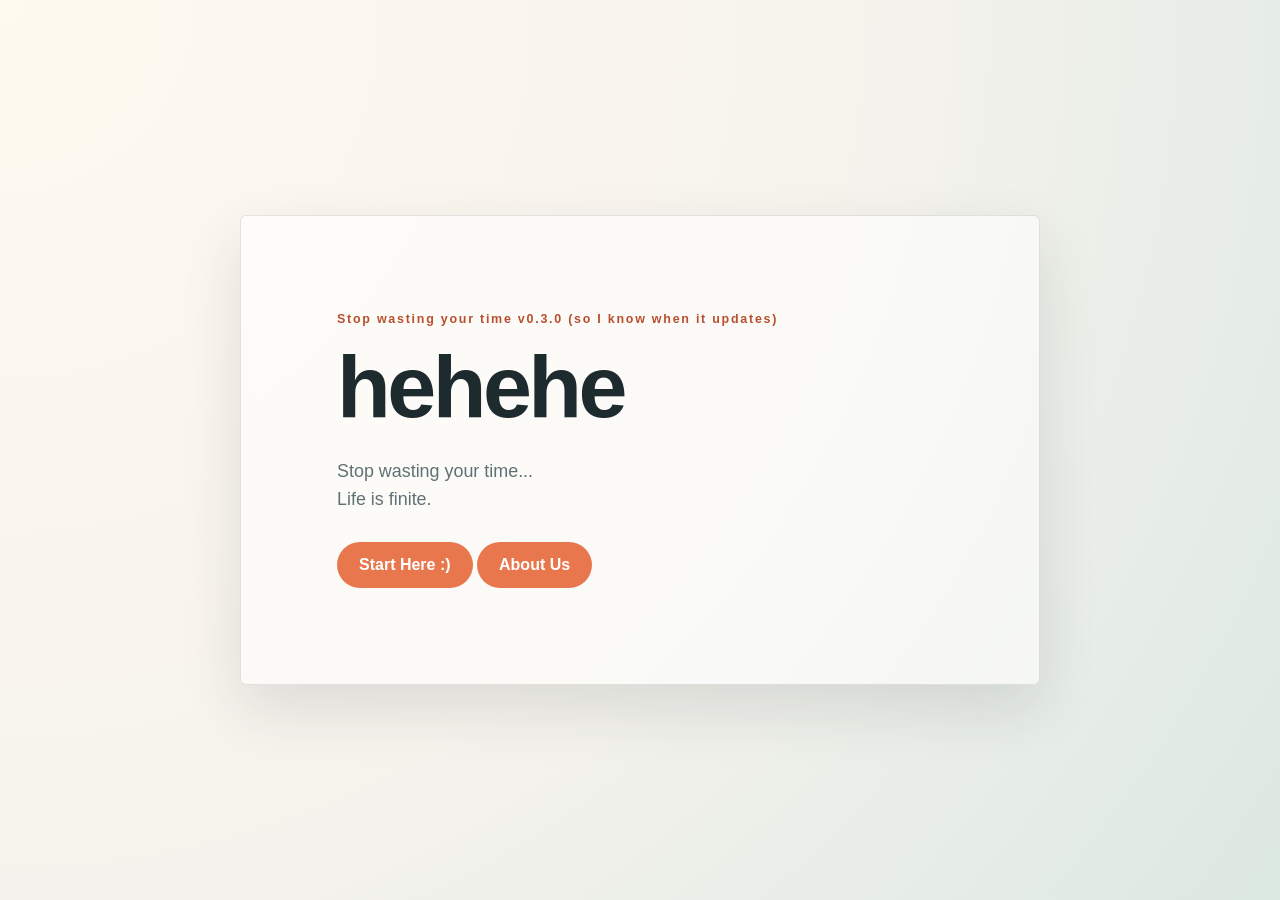
==== index.html @ a1fb7504 "0.3 modified:   game.html modified:   index.html" ====
<!doctype html>
<html lang="en">
  <head>
    <meta charset="UTF-8" />
    <meta name="viewport" content="width=device-width, initial-scale=1.0" />
    <title>Please stop wasting your time.</title>
    <link rel="stylesheet" href="style.css" />
  </head>
  <body>
    <main class="app">
      <p class="eyebrow">Stop wasting your time v0.3.0 (so I know when it updates)</p>
      <h1>hehehe</h1>
      <p class="intro">
        Stop wasting your time...<br />Life is finite.
      </p>

      <button id="startHere" type="button">Start Here :)</button>
      <button id="theWeirdAndWorryingAboutUsButton" type="button">About Us</button>
    </main>
<!--So... umm... hi! If you are reading this, which you are, that means you are a human and may or may not need this app!-->
    <script src="script.js"></script>
    <script>
      document.querySelectorAll("button").forEach((button) => {
        button.addEventListener("click", () => {
          button.classList.remove("is-pressed");
          void button.offsetWidth;
          button.classList.add("is-pressed");
          setTimeout(() => button.classList.remove("is-pressed"), 900);
        });
      });
    </script>
  </body>
</html>
---- style.css ----
:root {
  --blackish: #1d2a2e;
  --grayish: #607174;
  --paper: #f6f3ed;
  --accent: #e8774e;
  --accent-hover: #d96845;
  --accent-dark: #b84f2e;
}

* {
  box-sizing: border-box;
}

body {
  min-height: 100vh;
  margin: 0;
  display: grid;
  place-items: center;
  padding: 24px;
  color: var(--blackish);
  background: radial-gradient(circle at top left, #fffaf0, var(--paper) 55%, #dce8e2);
  font-family: Arial, "Verdana", sans-serif;
}

.app {
  width: min(100%, 800px);
  min-height: 420px;
  padding: clamp(40px, 10vw, 96px);
  border: 1px solid rgba(29, 42, 46, 0.12);
  border-radius: 6px;
  background: rgba(255, 255, 255, 0.58);
  box-shadow: 0 24px 60px rgba(29, 42, 46, 0.12);
}

.eyebrow {
  margin: 0 0 18px;
  color: var(--accent-dark);
  font: 700 0.78rem/1.2 Arial, sans-serif;
  letter-spacing: 0.14em;
}

h1 {
  max-width: 8ch;
  margin: 0;
  font-size: clamp(3rem, 8vw, 5.5rem);
  line-height: 0.95;
  letter-spacing: -0.04em;
}

.intro {
  max-width: 36ch;
  margin: 28px 0;
  color: var(--grayish);
  font: 1.12rem/1.6 Arial, sans-serif;
}

button {
  position: relative;
  border: 0;
  border-radius: 999px;
  padding: 14px 22px;
  color: #fff;
  background: var(--accent);
  cursor: pointer;
  font: 700 1rem Arial, sans-serif;
}

button:hover {
  background: var(--accent-hover);
}

button::after {
  content: "";
  position: absolute;
  inset: -0.4rem;
  border: 2px solid currentColor;
  border-radius: inherit;
  opacity: 0;
  pointer-events: none;
}

button.is-pressed::after {
  animation: button-ring 900ms ease-out forwards;
}

@keyframes button-ring {
  from {
    opacity: 0.9;
    transform: scale(1);
  }
  to {
    opacity: 0;
    transform: scale(1.5);
  }
}

button:focus-visible {
  outline: 3px solid var(--blackish);
  outline-offset: 4px;
}

.message {
  min-height: 1.5em;
  margin: 22px 0 0;
  color: var(--accent-dark);
  font: 700 1rem Arial, sans-serif;
}

/* Much of this CSS is AI generated, and then I changed some of it so I like it better. */
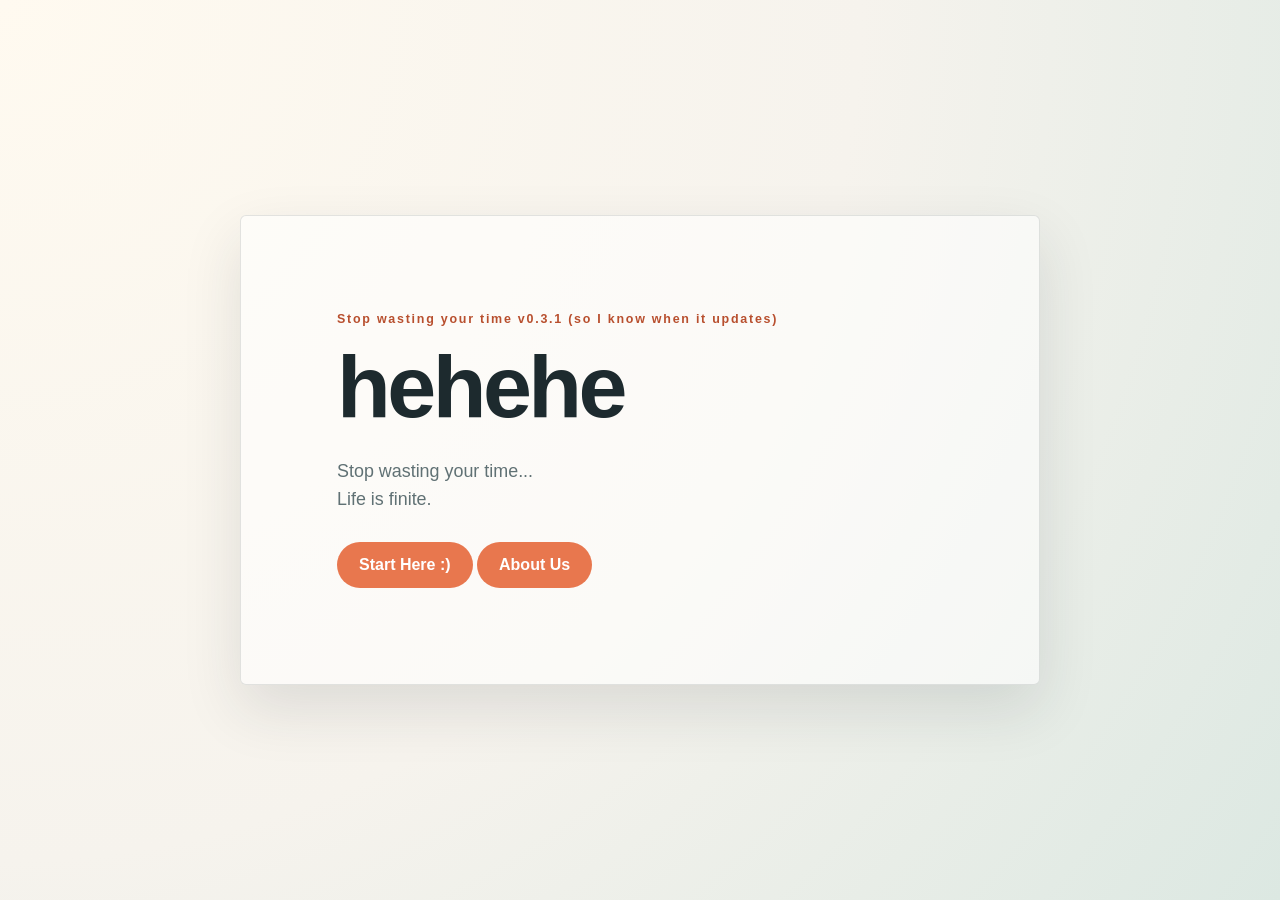
==== commit e33d4438: "v modified:   aboutUs.html modified:   index.html modified:   script.js" ====
--- a/index.html
+++ b/index.html
@@ -8,7 +8,7 @@
   </head>
   <body>
     <main class="app">
-      <p class="eyebrow">Stop wasting your time v0.3.0 (so I know when it updates)</p>
+      <p class="eyebrow">Stop wasting your time v0.3.1 (so I know when it updates)</p>
       <h1>hehehe</h1>
       <p class="intro">
         Stop wasting your time...<br />Life is finite.
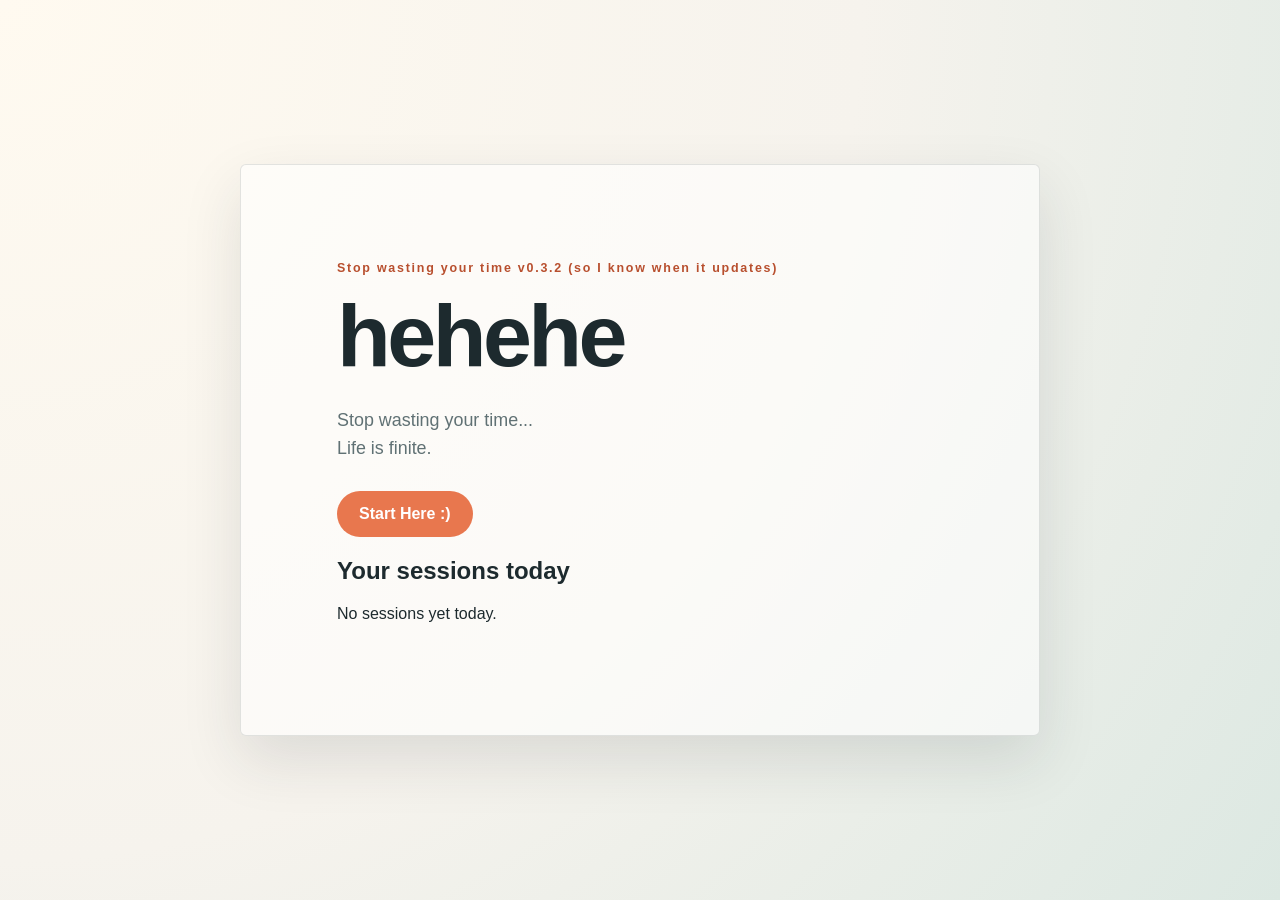
==== commit 5051efaf: "v0.3 modified:   index.html" ====
--- a/index.html
+++ b/index.html
@@ -8,18 +8,61 @@
   </head>
   <body>
     <main class="app">
-      <p class="eyebrow">Stop wasting your time v0.3.1 (so I know when it updates)</p>
+      <p class="eyebrow">Stop wasting your time v0.3.2 (so I know when it updates)</p>
       <h1>hehehe</h1>
       <p class="intro">
         Stop wasting your time...<br />Life is finite.
       </p>
 
       <button id="startHere" type="button">Start Here :)</button>
-      <button id="theWeirdAndWorryingAboutUsButton" type="button">About Us</button>
+      <section class="session-history" aria-labelledby="sessionHistoryTitle">
+        <h2 id="sessionHistoryTitle">Your sessions today</h2>
+        <ul id="todaySessions"></ul>
+        <p id="noSessions">No sessions yet today.</p>
+      </section>
     </main>
 <!--So... umm... hi! If you are reading this, which you are, that means you are a human and may or may not need this app!-->
     <script src="script.js"></script>
     <script>
+      const sessionKey = "stopWastingTimeSessions";
+      const sessionsList = document.getElementById("todaySessions");
+      const noSessions = document.getElementById("noSessions");
+
+      function getTodaySessions() {
+        const now = new Date();
+        const todayKey = `${now.getFullYear()}-${now.getMonth() + 1}-${now.getDate()}`;
+        try {
+          const saved = JSON.parse(localStorage.getItem(sessionKey) || "{}");
+          return saved.date === todayKey && Array.isArray(saved.sessions) ? saved.sessions : [];
+        } catch {
+          return [];
+        }
+      }
+
+      function renderSessions() {
+        const sessions = getTodaySessions();
+        sessionsList.replaceChildren();
+        sessions.forEach((session) => {
+          const item = document.createElement("li");
+          item.textContent = `Started at ${new Date(session).toLocaleTimeString([], { hour: "numeric", minute: "2-digit" })}`;
+          sessionsList.appendChild(item);
+        });
+        noSessions.hidden = sessions.length > 0;
+      }
+
+      document.getElementById("startHere").addEventListener("click", () => {
+        const now = new Date();
+        const todayKey = `${now.getFullYear()}-${now.getMonth() + 1}-${now.getDate()}`;
+        const sessions = getTodaySessions();
+        sessions.push(now.toISOString());
+        try {
+          localStorage.setItem(sessionKey, JSON.stringify({ date: todayKey, sessions }));
+        } catch {}
+        renderSessions();
+      });
+
+      renderSessions();
+
       document.querySelectorAll("button").forEach((button) => {
         button.addEventListener("click", () => {
           button.classList.remove("is-pressed");
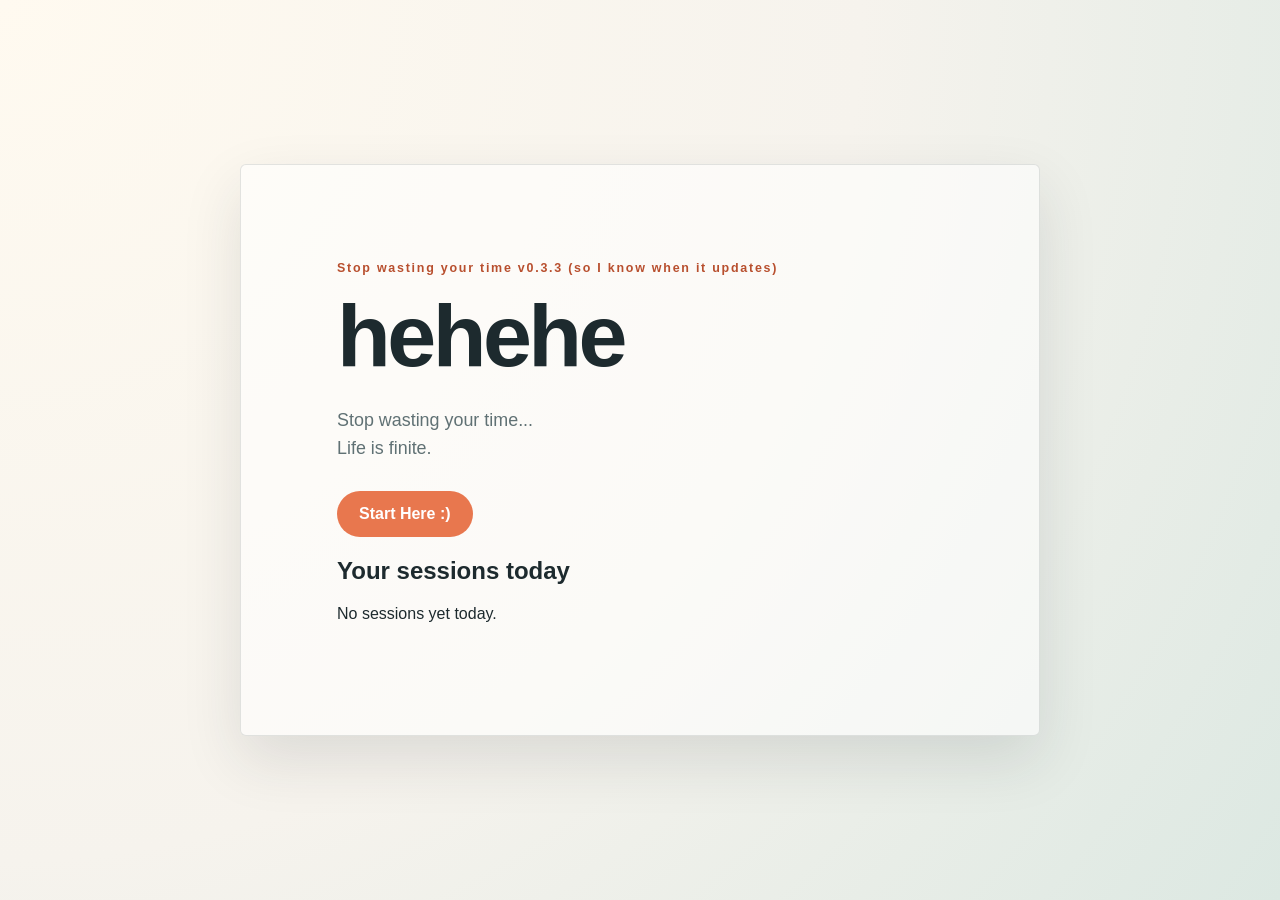
==== commit 2f7740bf: "modified:   README.md modified:   index.html modified:   review.html modified:   script.js modified:" ====
--- a/index.html
+++ b/index.html
@@ -8,7 +8,7 @@
   </head>
   <body>
     <main class="app">
-      <p class="eyebrow">Stop wasting your time v0.3.2 (so I know when it updates)</p>
+      <p class="eyebrow">Stop wasting your time v0.3.3 (so I know when it updates)</p>
       <h1>hehehe</h1>
       <p class="intro">
         Stop wasting your time...<br />Life is finite.
@@ -21,7 +21,7 @@
         <p id="noSessions">No sessions yet today.</p>
       </section>
     </main>
-<!--So... umm... hi! If you are reading this, which you are, that means you are a human and may or may not need this app!-->
+<!-- So... umm... hi! If you are reading this, which you are, that means you are a human and may or may not need this app! -->
     <script src="script.js"></script>
     <script>
       const sessionKey = "stopWastingTimeSessions";
@@ -37,7 +37,7 @@
         } catch {
           return [];
         }
-      }
+      } // I have no idea what this means
 
       function renderSessions() {
         const sessions = getTodaySessions();
@@ -48,7 +48,7 @@
           sessionsList.appendChild(item);
         });
         noSessions.hidden = sessions.length > 0;
-      }
+      } // Nor this.
 
       document.getElementById("startHere").addEventListener("click", () => {
         const now = new Date();
@@ -61,7 +61,7 @@
         renderSessions();
       });
 
-      renderSessions();
+      renderSessions(); // 
 
       document.querySelectorAll("button").forEach((button) => {
         button.addEventListener("click", () => {
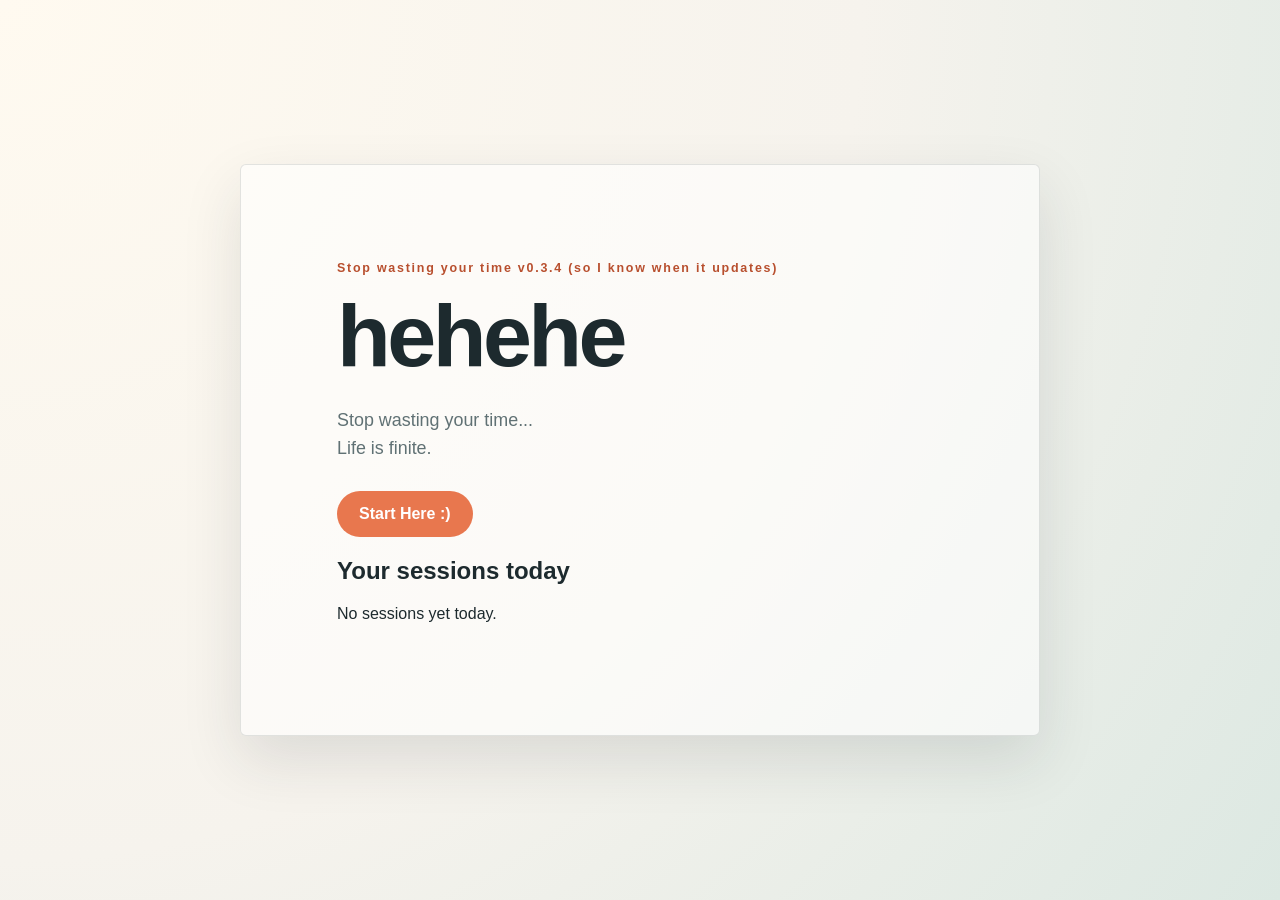
==== commit ac126748: "modified:   index.html" ====
--- a/index.html
+++ b/index.html
@@ -8,7 +8,7 @@
   </head>
   <body>
     <main class="app">
-      <p class="eyebrow">Stop wasting your time v0.3.3 (so I know when it updates)</p>
+      <p class="eyebrow">Stop wasting your time v0.3.4 (so I know when it updates)</p>
       <h1>hehehe</h1>
       <p class="intro">
         Stop wasting your time...<br />Life is finite.
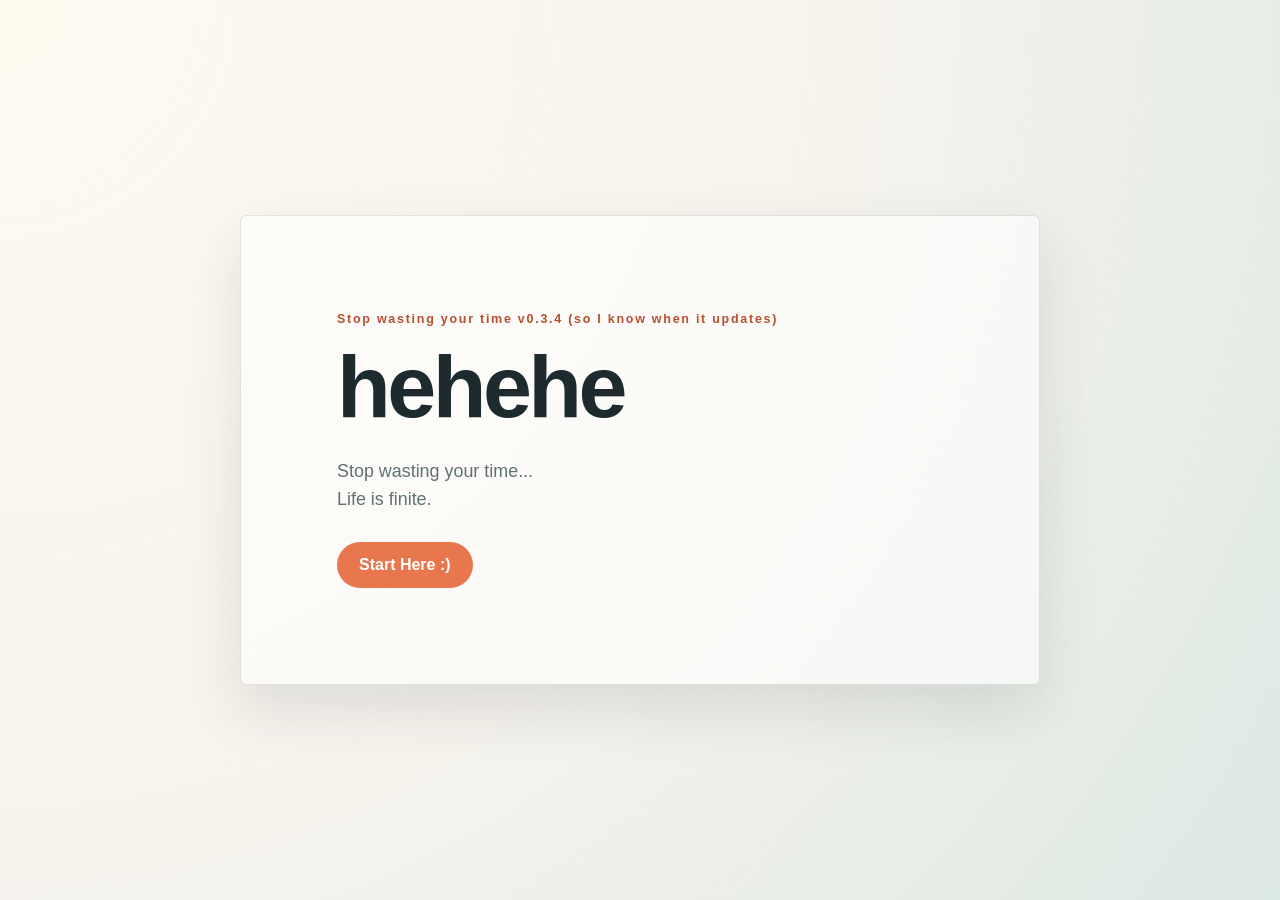
==== commit 9317b4f0: "Update index.html: Remove session tracking, change Start Here button to navigate to homepage" ====
--- a/index.html
+++ b/index.html
@@ -15,53 +15,13 @@
       </p>
 
       <button id="startHere" type="button">Start Here :)</button>
-      <section class="session-history" aria-labelledby="sessionHistoryTitle">
-        <h2 id="sessionHistoryTitle">Your sessions today</h2>
-        <ul id="todaySessions"></ul>
-        <p id="noSessions">No sessions yet today.</p>
-      </section>
     </main>
 <!-- So... umm... hi! If you are reading this, which you are, that means you are a human and may or may not need this app! -->
     <script src="script.js"></script>
     <script>
-      const sessionKey = "stopWastingTimeSessions";
-      const sessionsList = document.getElementById("todaySessions");
-      const noSessions = document.getElementById("noSessions");
-
-      function getTodaySessions() {
-        const now = new Date();
-        const todayKey = `${now.getFullYear()}-${now.getMonth() + 1}-${now.getDate()}`;
-        try {
-          const saved = JSON.parse(localStorage.getItem(sessionKey) || "{}");
-          return saved.date === todayKey && Array.isArray(saved.sessions) ? saved.sessions : [];
-        } catch {
-          return [];
-        }
-      } // I have no idea what this means
-
-      function renderSessions() {
-        const sessions = getTodaySessions();
-        sessionsList.replaceChildren();
-        sessions.forEach((session) => {
-          const item = document.createElement("li");
-          item.textContent = `Started at ${new Date(session).toLocaleTimeString([], { hour: "numeric", minute: "2-digit" })}`;
-          sessionsList.appendChild(item);
-        });
-        noSessions.hidden = sessions.length > 0;
-      } // Nor this.
-
       document.getElementById("startHere").addEventListener("click", () => {
-        const now = new Date();
-        const todayKey = `${now.getFullYear()}-${now.getMonth() + 1}-${now.getDate()}`;
-        const sessions = getTodaySessions();
-        sessions.push(now.toISOString());
-        try {
-          localStorage.setItem(sessionKey, JSON.stringify({ date: todayKey, sessions }));
-        } catch {}
-        renderSessions();
+        location.href = "homepage.html";
       });
-
-      renderSessions(); // 
 
       document.querySelectorAll("button").forEach((button) => {
         button.addEventListener("click", () => {
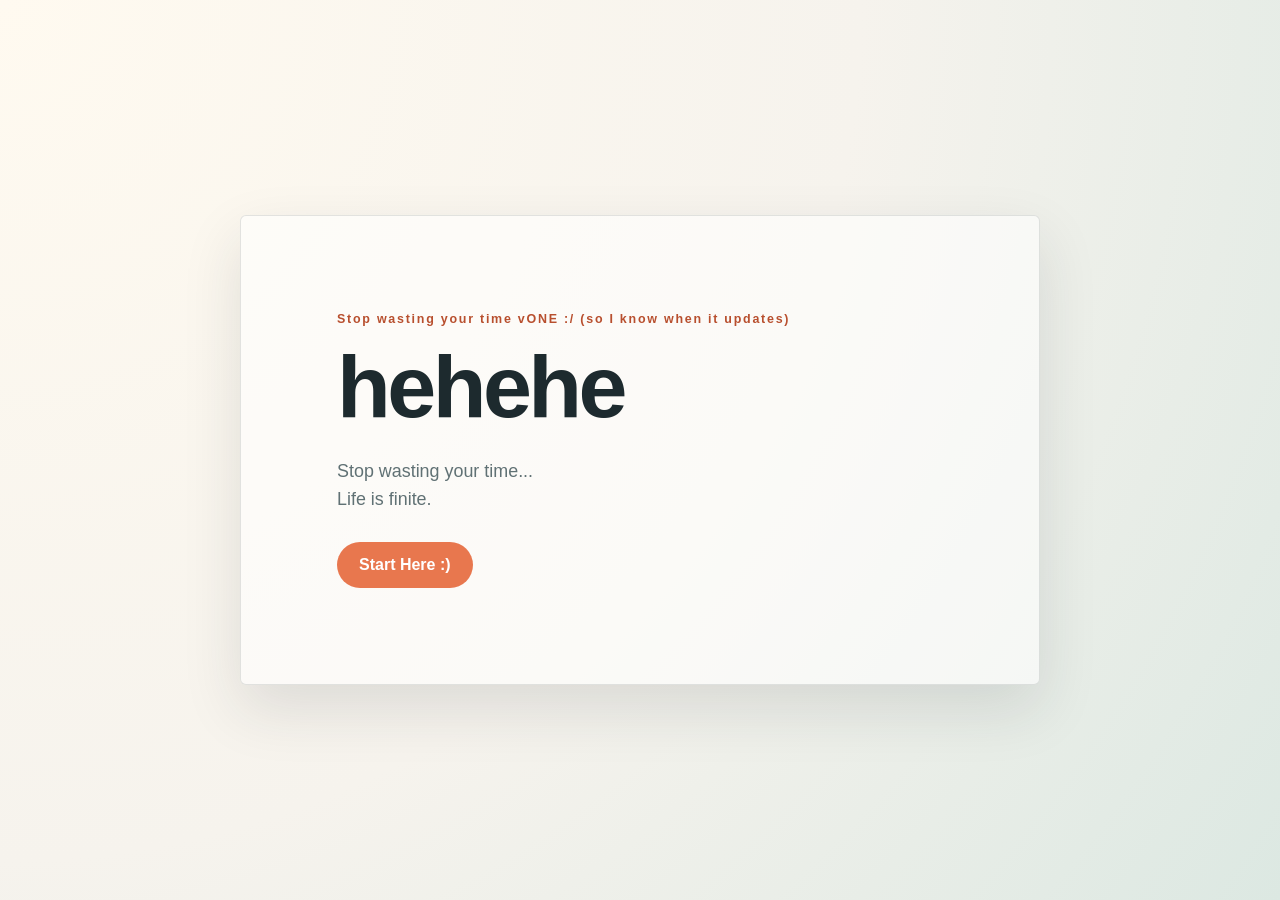
==== commit 9ab955a9: "modified:   homepage.html modified:   index.html" ====
--- a/index.html
+++ b/index.html
@@ -8,7 +8,7 @@
   </head>
   <body>
     <main class="app">
-      <p class="eyebrow">Stop wasting your time v0.3.4 (so I know when it updates)</p>
+      <p class="eyebrow">Stop wasting your time vONE :/ (so I know when it updates)</p>
       <h1>hehehe</h1>
       <p class="intro">
         Stop wasting your time...<br />Life is finite.
